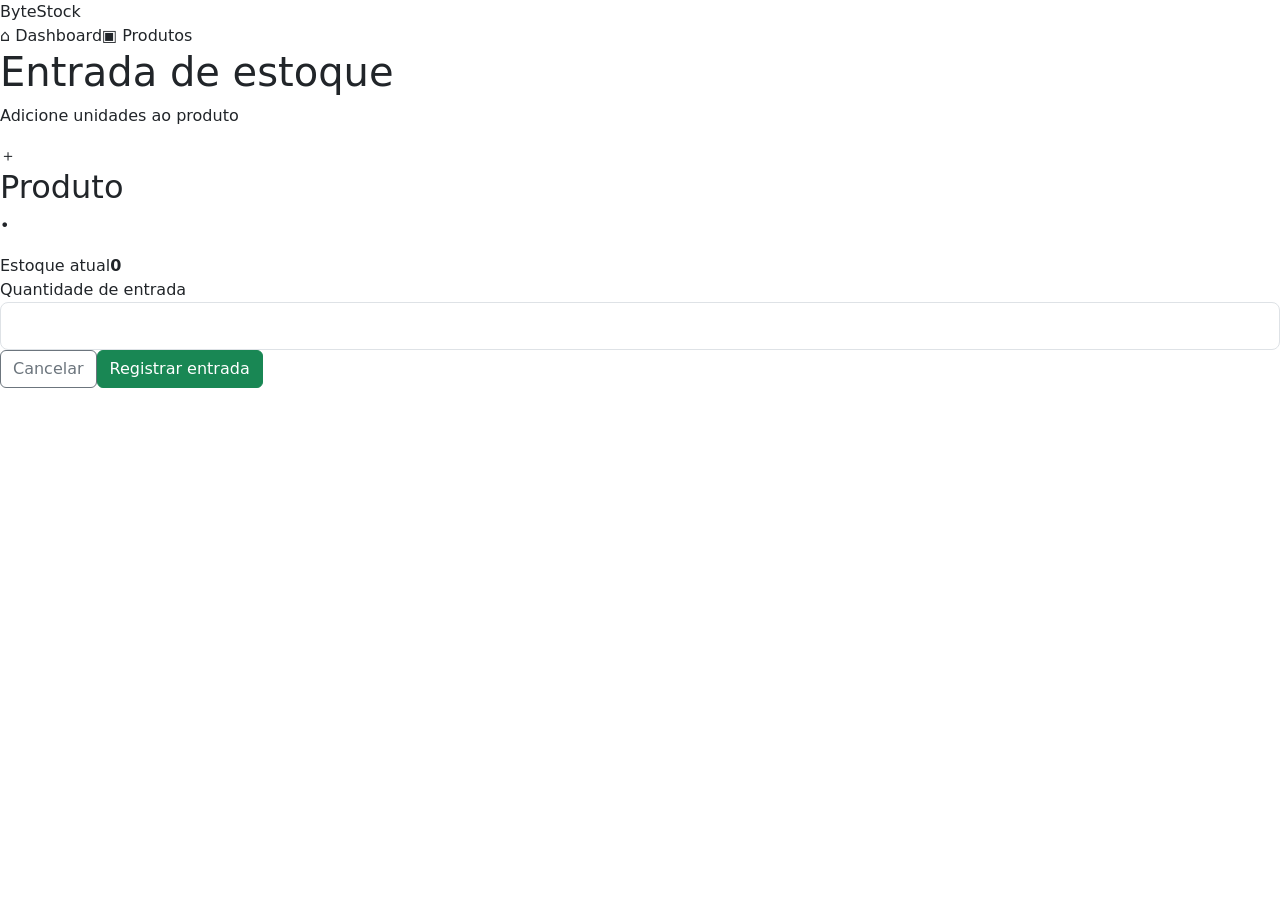
==== bytestock/src/main/resources/templates/movimentacoes/entrada.html @ 8bd3c5d4 "Cria interface do ByteStock" ====
<!DOCTYPE html><html lang="pt-br" xmlns:th="http://www.thymeleaf.org"><head><meta charset="UTF-8"><meta name="viewport" content="width=device-width, initial-scale=1"><title>ByteStock | Entrada</title><link href="https://cdn.jsdelivr.net/npm/bootstrap@5.3.3/dist/css/bootstrap.min.css" rel="stylesheet"><link rel="stylesheet" th:href="@{/css/style.css}"></head>
<body><div class="app-shell"><aside class="sidebar"><div class="brand">Byte<span>Stock</span></div><nav><a th:href="@{/}">⌂ Dashboard</a><a th:href="@{/produtos}">▣ Produtos</a></nav></aside><main class="content narrow"><header class="topbar"><div><h1>Entrada de estoque</h1><p>Adicione unidades ao produto</p></div></header>
<div class="panel movement-card"><div class="product-symbol">＋</div><h2 th:text="${produto.nome}">Produto</h2><p><span th:text="${produto.marca}"></span> • <span th:text="${produto.categoria}"></span></p><div class="stock-number"><span>Estoque atual</span><strong th:text="${produto.quantidade}">0</strong></div>
<form th:action="@{/produtos/{id}/entrada(id=${produto.id})}" method="post"><label>Quantidade de entrada</label><input class="form-control form-control-lg" type="number" name="quantidade" min="1" required><div class="form-actions"><a class="btn btn-outline-secondary" th:href="@{/produtos}">Cancelar</a><button class="btn btn-success" type="submit">Registrar entrada</button></div></form></div>
</main></div></body></html>
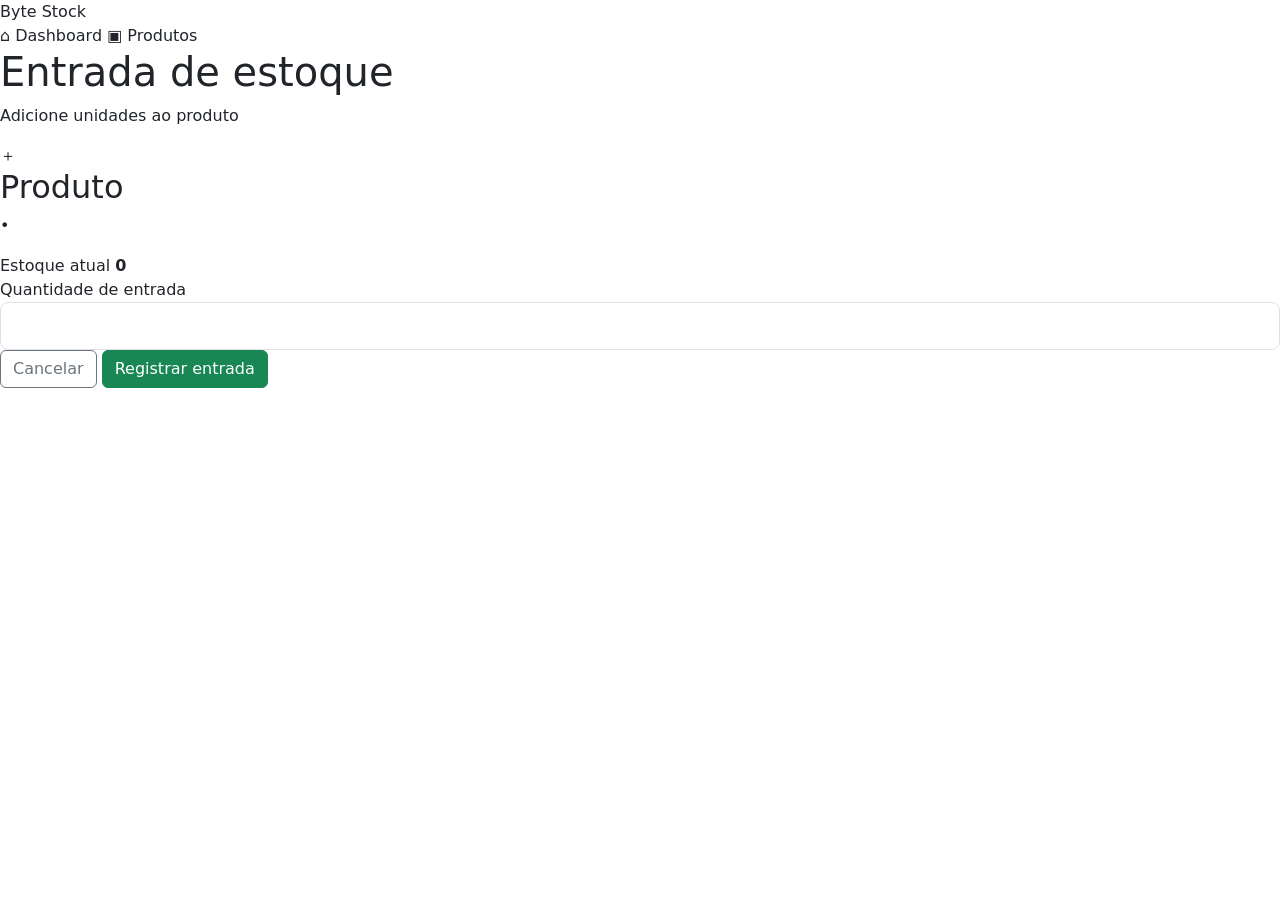
==== commit a60585d4: "Organiza HTML e CSS do ByteStock" ====
--- a/bytestock/src/main/resources/templates/movimentacoes/entrada.html
+++ b/bytestock/src/main/resources/templates/movimentacoes/entrada.html
@@ -1,5 +1,81 @@
-<!DOCTYPE html><html lang="pt-br" xmlns:th="http://www.thymeleaf.org"><head><meta charset="UTF-8"><meta name="viewport" content="width=device-width, initial-scale=1"><title>ByteStock | Entrada</title><link href="https://cdn.jsdelivr.net/npm/bootstrap@5.3.3/dist/css/bootstrap.min.css" rel="stylesheet"><link rel="stylesheet" th:href="@{/css/style.css}"></head>
-<body><div class="app-shell"><aside class="sidebar"><div class="brand">Byte<span>Stock</span></div><nav><a th:href="@{/}">⌂ Dashboard</a><a th:href="@{/produtos}">▣ Produtos</a></nav></aside><main class="content narrow"><header class="topbar"><div><h1>Entrada de estoque</h1><p>Adicione unidades ao produto</p></div></header>
-<div class="panel movement-card"><div class="product-symbol">＋</div><h2 th:text="${produto.nome}">Produto</h2><p><span th:text="${produto.marca}"></span> • <span th:text="${produto.categoria}"></span></p><div class="stock-number"><span>Estoque atual</span><strong th:text="${produto.quantidade}">0</strong></div>
-<form th:action="@{/produtos/{id}/entrada(id=${produto.id})}" method="post"><label>Quantidade de entrada</label><input class="form-control form-control-lg" type="number" name="quantidade" min="1" required><div class="form-actions"><a class="btn btn-outline-secondary" th:href="@{/produtos}">Cancelar</a><button class="btn btn-success" type="submit">Registrar entrada</button></div></form></div>
-</main></div></body></html>+<!DOCTYPE html>
+<html lang="pt-br" xmlns:th="http://www.thymeleaf.org">
+    <head>
+        <meta charset="UTF-8">
+        <meta name="viewport" content="width=device-width, initial-scale=1">
+        <title>
+            ByteStock | Entrada
+        </title>
+        <link href="https://cdn.jsdelivr.net/npm/bootstrap@5.3.3/dist/css/bootstrap.min.css" rel="stylesheet">
+        <link rel="stylesheet" th:href="@{/css/style.css}">
+    </head>
+    <body>
+        <div class="app-shell">
+            <aside class="sidebar">
+                <div class="brand">
+                    Byte
+                    <span>
+                        Stock
+                    </span>
+                </div>
+                <nav>
+                    <a th:href="@{/}">
+                        ⌂ Dashboard
+                    </a>
+                    <a th:href="@{/produtos}">
+                        ▣ Produtos
+                    </a>
+                </nav>
+            </aside>
+            <main class="content narrow">
+                <header class="topbar">
+                    <div>
+                        <h1>
+                            Entrada de estoque
+                        </h1>
+                        <p>
+                            Adicione unidades ao produto
+                        </p>
+                    </div>
+                </header>
+                <div class="panel movement-card">
+                    <div class="product-symbol">
+                        ＋
+                    </div>
+                    <h2 th:text="${produto.nome}">
+                        Produto
+                    </h2>
+                    <p>
+                        <span th:text="${produto.marca}">
+                        </span>
+                        •
+                        <span th:text="${produto.categoria}">
+                        </span>
+                    </p>
+                    <div class="stock-number">
+                        <span>
+                            Estoque atual
+                        </span>
+                        <strong th:text="${produto.quantidade}">
+                            0
+                        </strong>
+                    </div>
+                    <form th:action="@{/produtos/{id}/entrada(id=${produto.id})}" method="post">
+                        <label>
+                            Quantidade de entrada
+                        </label>
+                        <input class="form-control form-control-lg" type="number" name="quantidade" min="1" required>
+                        <div class="form-actions">
+                            <a class="btn btn-outline-secondary" th:href="@{/produtos}">
+                                Cancelar
+                            </a>
+                            <button class="btn btn-success" type="submit">
+                                Registrar entrada
+                            </button>
+                        </div>
+                    </form>
+                </div>
+            </main>
+        </div>
+    </body>
+</html>
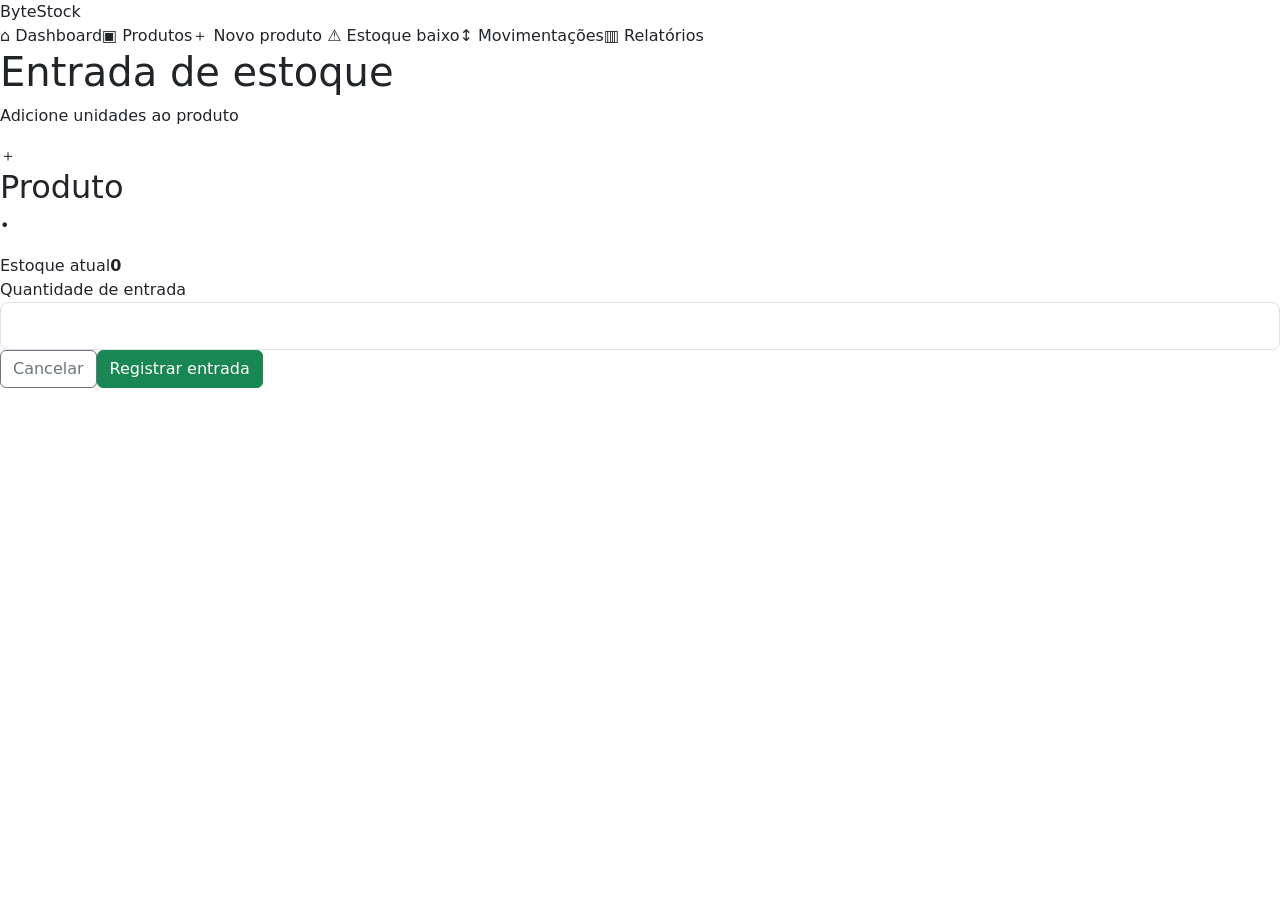
==== commit 1e70fa3f: "Atualiza navegacao da entrada" ====
--- a/bytestock/src/main/resources/templates/movimentacoes/entrada.html
+++ b/bytestock/src/main/resources/templates/movimentacoes/entrada.html
@@ -1,81 +1,22 @@
 <!DOCTYPE html>
 <html lang="pt-br" xmlns:th="http://www.thymeleaf.org">
-    <head>
-        <meta charset="UTF-8">
-        <meta name="viewport" content="width=device-width, initial-scale=1">
-        <title>
-            ByteStock | Entrada
-        </title>
-        <link href="https://cdn.jsdelivr.net/npm/bootstrap@5.3.3/dist/css/bootstrap.min.css" rel="stylesheet">
-        <link rel="stylesheet" th:href="@{/css/style.css}">
-    </head>
-    <body>
-        <div class="app-shell">
-            <aside class="sidebar">
-                <div class="brand">
-                    Byte
-                    <span>
-                        Stock
-                    </span>
-                </div>
-                <nav>
-                    <a th:href="@{/}">
-                        ⌂ Dashboard
-                    </a>
-                    <a th:href="@{/produtos}">
-                        ▣ Produtos
-                    </a>
-                </nav>
-            </aside>
-            <main class="content narrow">
-                <header class="topbar">
-                    <div>
-                        <h1>
-                            Entrada de estoque
-                        </h1>
-                        <p>
-                            Adicione unidades ao produto
-                        </p>
-                    </div>
-                </header>
-                <div class="panel movement-card">
-                    <div class="product-symbol">
-                        ＋
-                    </div>
-                    <h2 th:text="${produto.nome}">
-                        Produto
-                    </h2>
-                    <p>
-                        <span th:text="${produto.marca}">
-                        </span>
-                        •
-                        <span th:text="${produto.categoria}">
-                        </span>
-                    </p>
-                    <div class="stock-number">
-                        <span>
-                            Estoque atual
-                        </span>
-                        <strong th:text="${produto.quantidade}">
-                            0
-                        </strong>
-                    </div>
-                    <form th:action="@{/produtos/{id}/entrada(id=${produto.id})}" method="post">
-                        <label>
-                            Quantidade de entrada
-                        </label>
-                        <input class="form-control form-control-lg" type="number" name="quantidade" min="1" required>
-                        <div class="form-actions">
-                            <a class="btn btn-outline-secondary" th:href="@{/produtos}">
-                                Cancelar
-                            </a>
-                            <button class="btn btn-success" type="submit">
-                                Registrar entrada
-                            </button>
-                        </div>
-                    </form>
-                </div>
-            </main>
-        </div>
-    </body>
-</html>
+<head>
+    <meta charset="UTF-8"><meta name="viewport" content="width=device-width, initial-scale=1">
+    <title>ByteStock | Entrada</title>
+    <link href="https://cdn.jsdelivr.net/npm/bootstrap@5.3.3/dist/css/bootstrap.min.css" rel="stylesheet"><link rel="stylesheet" th:href="@{/css/style.css}">
+</head>
+<body><div class="app-shell">
+<aside class="sidebar"><div class="brand">Byte<span>Stock</span></div><nav>
+<a th:href="@{/}">⌂ Dashboard</a><a th:href="@{/produtos}">▣ Produtos</a><a th:href="@{/produtos/novo}">＋ Novo produto</a>
+<a th:href="@{/produtos/estoque-baixo}">⚠ Estoque baixo</a><a th:href="@{/movimentacoes}">↕ Movimentações</a><a th:href="@{/relatorios}">▥ Relatórios</a>
+</nav></aside>
+<main class="content narrow">
+<header class="topbar"><div><h1>Entrada de estoque</h1><p>Adicione unidades ao produto</p></div></header>
+<div class="panel movement-card">
+<div class="product-symbol">＋</div><h2 th:text="${produto.nome}">Produto</h2>
+<p><span th:text="${produto.marca}"></span> • <span th:text="${produto.categoria}"></span></p>
+<div class="stock-number"><span>Estoque atual</span><strong th:text="${produto.quantidade}">0</strong></div>
+<form th:action="@{/produtos/{id}/entrada(id=${produto.id})}" method="post">
+<label>Quantidade de entrada</label><input class="form-control form-control-lg" type="number" name="quantidade" min="1" required>
+<div class="form-actions"><a class="btn btn-outline-secondary" th:href="@{/produtos}">Cancelar</a><button class="btn btn-success" type="submit">Registrar entrada</button></div>
+</form></div></main></div></body></html>
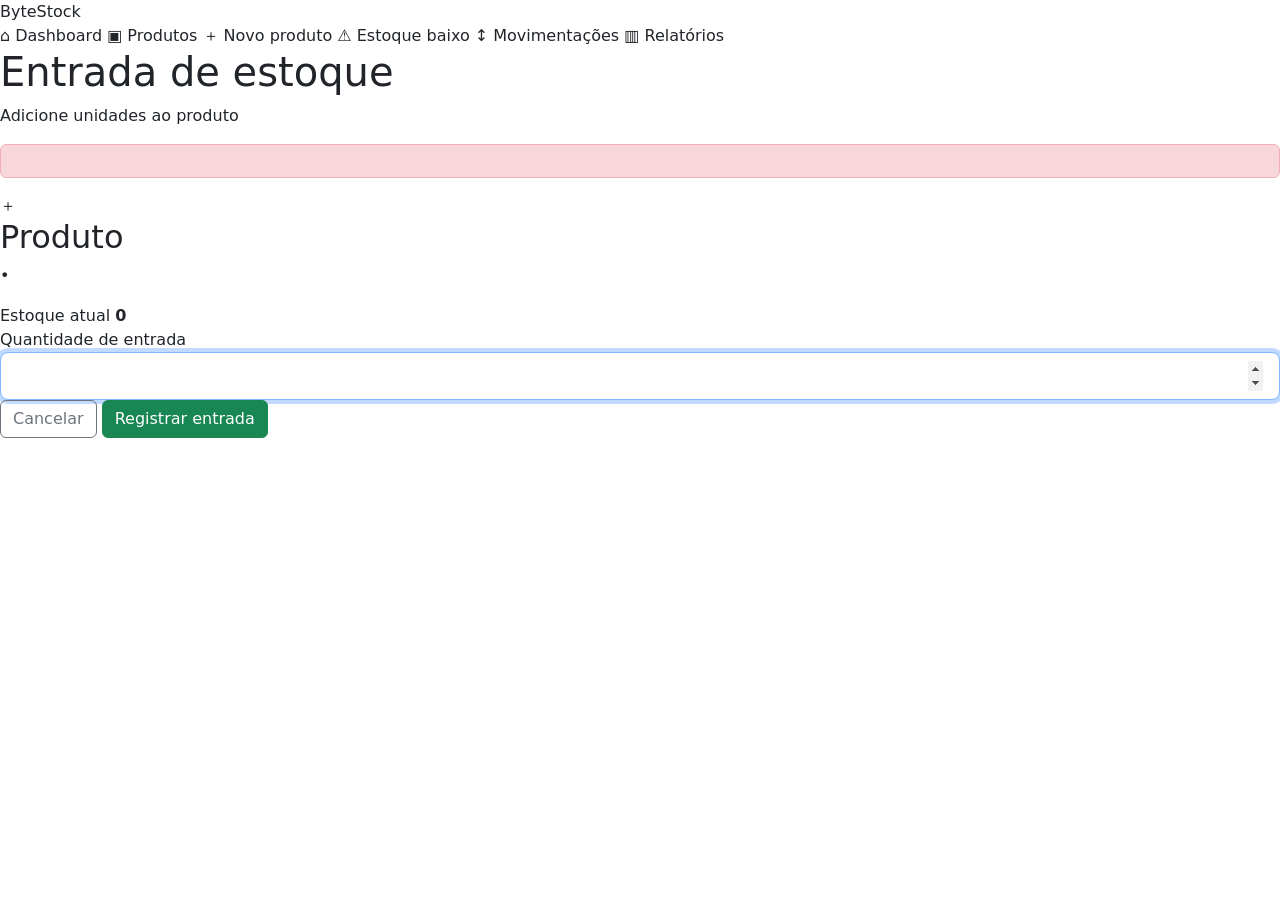
==== commit 3f50c4ae: "Mostra erros na entrada de estoque" ====
--- a/bytestock/src/main/resources/templates/movimentacoes/entrada.html
+++ b/bytestock/src/main/resources/templates/movimentacoes/entrada.html
@@ -1,22 +1,68 @@
 <!DOCTYPE html>
 <html lang="pt-br" xmlns:th="http://www.thymeleaf.org">
 <head>
-    <meta charset="UTF-8"><meta name="viewport" content="width=device-width, initial-scale=1">
+    <meta charset="UTF-8">
+    <meta name="viewport" content="width=device-width, initial-scale=1">
     <title>ByteStock | Entrada</title>
-    <link href="https://cdn.jsdelivr.net/npm/bootstrap@5.3.3/dist/css/bootstrap.min.css" rel="stylesheet"><link rel="stylesheet" th:href="@{/css/style.css}">
+    <link href="https://cdn.jsdelivr.net/npm/bootstrap@5.3.3/dist/css/bootstrap.min.css" rel="stylesheet">
+    <link rel="stylesheet" th:href="@{/css/style.css}">
 </head>
-<body><div class="app-shell">
-<aside class="sidebar"><div class="brand">Byte<span>Stock</span></div><nav>
-<a th:href="@{/}">⌂ Dashboard</a><a th:href="@{/produtos}">▣ Produtos</a><a th:href="@{/produtos/novo}">＋ Novo produto</a>
-<a th:href="@{/produtos/estoque-baixo}">⚠ Estoque baixo</a><a th:href="@{/movimentacoes}">↕ Movimentações</a><a th:href="@{/relatorios}">▥ Relatórios</a>
-</nav></aside>
-<main class="content narrow">
-<header class="topbar"><div><h1>Entrada de estoque</h1><p>Adicione unidades ao produto</p></div></header>
-<div class="panel movement-card">
-<div class="product-symbol">＋</div><h2 th:text="${produto.nome}">Produto</h2>
-<p><span th:text="${produto.marca}"></span> • <span th:text="${produto.categoria}"></span></p>
-<div class="stock-number"><span>Estoque atual</span><strong th:text="${produto.quantidade}">0</strong></div>
-<form th:action="@{/produtos/{id}/entrada(id=${produto.id})}" method="post">
-<label>Quantidade de entrada</label><input class="form-control form-control-lg" type="number" name="quantidade" min="1" required>
-<div class="form-actions"><a class="btn btn-outline-secondary" th:href="@{/produtos}">Cancelar</a><button class="btn btn-success" type="submit">Registrar entrada</button></div>
-</form></div></main></div></body></html>+<body>
+<div class="app-shell">
+    <aside class="sidebar">
+        <div class="brand">Byte<span>Stock</span></div>
+        <nav>
+            <a th:href="@{/}">⌂ Dashboard</a>
+            <a th:href="@{/produtos}">▣ Produtos</a>
+            <a th:href="@{/produtos/novo}">＋ Novo produto</a>
+            <a th:href="@{/produtos/estoque-baixo}">⚠ Estoque baixo</a>
+            <a th:href="@{/movimentacoes}">↕ Movimentações</a>
+            <a th:href="@{/relatorios}">▥ Relatórios</a>
+        </nav>
+    </aside>
+
+    <main class="content narrow">
+        <header class="topbar">
+            <div>
+                <h1>Entrada de estoque</h1>
+                <p>Adicione unidades ao produto</p>
+            </div>
+        </header>
+
+        <div class="alert alert-danger" role="alert" th:if="${erro}" th:text="${erro}"></div>
+
+        <div class="panel movement-card">
+            <div class="product-symbol">＋</div>
+            <h2 th:text="${produto.nome}">Produto</h2>
+            <p>
+                <span th:text="${produto.marca}"></span>
+                •
+                <span th:text="${produto.categoria}"></span>
+            </p>
+
+            <div class="stock-number">
+                <span>Estoque atual</span>
+                <strong th:text="${produto.quantidade}">0</strong>
+            </div>
+
+            <form th:action="@{/produtos/{id}/entrada(id=${produto.id})}" method="post">
+                <label>Quantidade de entrada</label>
+                <input
+                    class="form-control form-control-lg"
+                    type="number"
+                    name="quantidade"
+                    min="1"
+                    step="1"
+                    required
+                    autofocus>
+
+                <div class="form-actions">
+                    <a class="btn btn-outline-secondary" th:href="@{/produtos}">Cancelar</a>
+                    <button class="btn btn-success" type="submit">Registrar entrada</button>
+                </div>
+            </form>
+        </div>
+    </main>
+</div>
+</body>
+</html>
